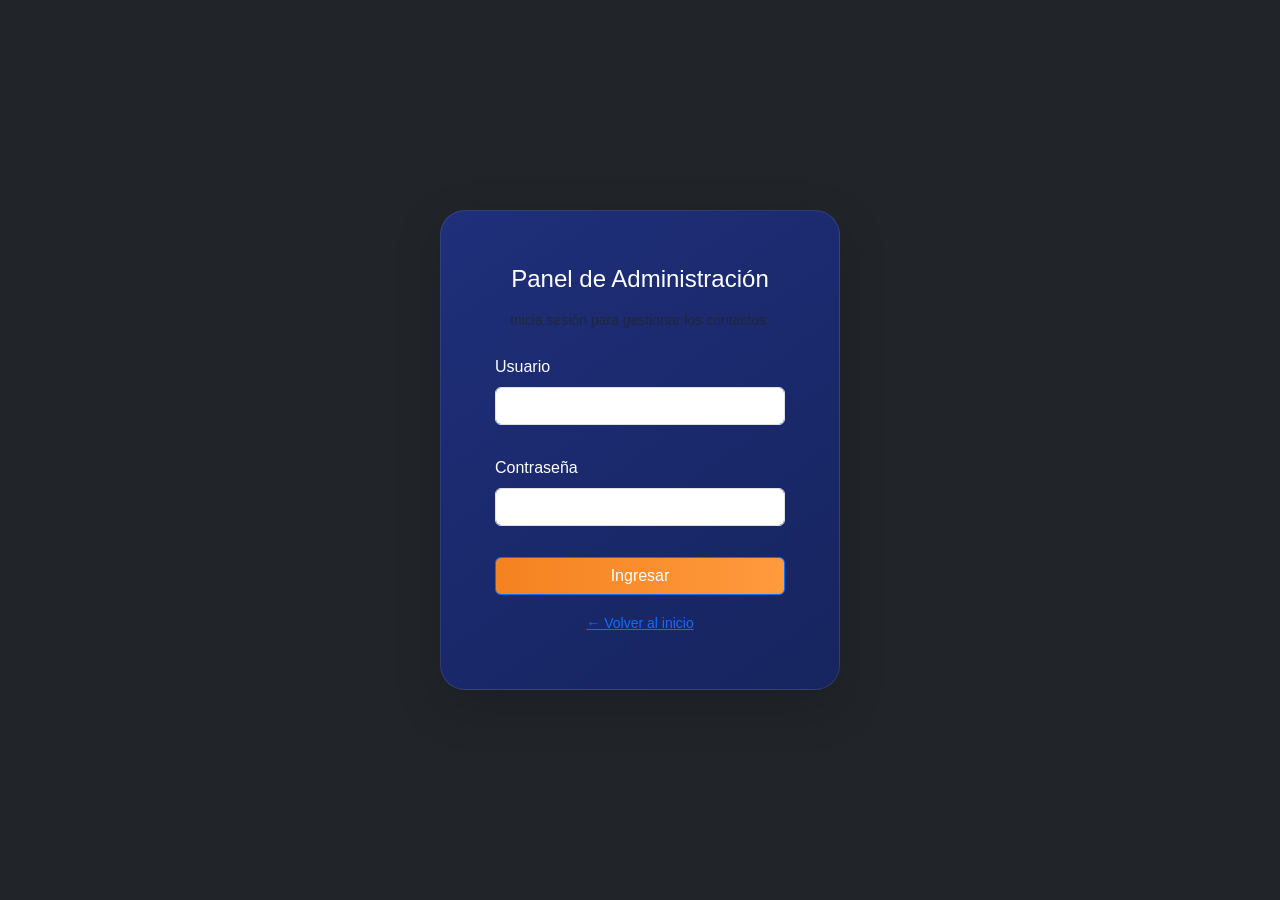
==== login.html @ 68b9d8b0 "merge: resolver conflictos e integrar Bootstrap, CRUD completo y autenticación" ====
<!DOCTYPE html>
<html lang="es">
<head>
    <meta charset="UTF-8">
    <meta name="viewport" content="width=device-width, initial-scale=1.0">
    <title>Iniciar sesión — Mi App Web</title>
    <link href="https://cdn.jsdelivr.net/npm/bootstrap@5.3.3/dist/css/bootstrap.min.css" rel="stylesheet">
    <link rel="stylesheet" href="estilos.css">
</head>
<body class="bg-dark">

    <div class="d-flex justify-content-center align-items-center vh-100">
        <div class="card shadow-lg" style="width: 100%; max-width: 400px;">
            <div class="card-body p-4">
                <h1 class="h4 mb-3 text-center">Panel de Administración</h1>
                <p class="text-muted text-center small mb-4">Inicia sesión para gestionar los contactos.</p>

                <form id="formLogin" novalidate>
                    <div class="mb-3">
                        <label for="usuario" class="form-label">Usuario</label>
                        <input type="text" class="form-control" id="usuario" required>
                    </div>

                    <div class="mb-3">
                        <label for="password" class="form-label">Contraseña</label>
                        <input type="password" class="form-control" id="password" required>
                    </div>

                    <div id="errorLogin" class="alert alert-danger py-2 small" hidden></div>

                    <button type="submit" class="btn btn-primary w-100">Ingresar</button>
                </form>

                <div class="text-center mt-3">
                    <a href="index.html" class="small">← Volver al inicio</a>
                </div>
            </div>
        </div>
    </div>

    <script src="login.js"></script>
</body>
</html>
---- estilos.css ----
*{
    margin:0;
    padding:0;
    box-sizing:border-box;
    font-family: Arial, sans-serif;
}

;body{
    background:linear-gradient(to bottom,#07153a,#020d24);
    color:white;
}

/* HEADER */
header{
    background:#f58220;
    padding:30px;
    text-align:center;
}

header h1{
    font-size:55px;
    color:white;
}

/* MENÚ */
nav{
    background:#041033;
    padding:20px;
    display:flex;
    justify-content:center;
    gap:80px;
}

nav a{
    color:white;
    text-decoration:none;
    font-size:20px;
    transition:0.3s;
}

nav a:hover{
    color:#f58220;
}

/* CONTENIDO */

  main{
    width:90%;
    margin:auto;
    padding:40px 0;
    display:grid;
    grid-template-columns:repeat(auto-fit,minmax(320px,1fr));
    gap:30px;

    align-items:start;
}

/* TARJETAS */
.card{
    background:linear-gradient(145deg,#1f2f7a,#16245f);
    padding:30px;
    border-radius:25px;
    box-shadow:0 10px 25px rgba(0,0,0,0.5);
    transition:0.4s;
    border:1px solid rgba(255,255,255,0.1);
    color:white;
    min-height:250px;
}

.card:hover{
    transform:translateY(-10px);
}


.card h2{
    margin-bottom:15px;
    font-size:35px;
    color:white;
}


/* formulario */
form{
    display:flex;
    flex-direction:column;
    gap:15px;
    max-width:500px;
}

input, textarea {
    background-color: #ffffff; 
    color: #16245f;            
    border: 2px solid transparent;
    transition: border 0.3s ease;
    padding: 10px;             
    border-radius: 6px;
}

input::placeholder, textarea::placeholder {
    color: rgba(7, 45, 91, 0.5); 
}


textarea{
    height:120px;
}

button{
    background:linear-gradient(to right,#f58220,#ff9a3d);
    color:white;
    border:none;
    padding:15px;
    border-radius:12px;
    font-size:18px;
    cursor:pointer;
    transition:0.3s;
    font-weight:bold;
}

button:hover{
    transform:scale(1.05);
}

/* footer */
footer{
    background:#16245f;
    color: #fff;
    text-align:center;
    padding:20px;
    margin-top:90px;
}/* responsive */

@media(max-width:768px){

    header h1{
        font-size:35px;
    }

    nav{
        flex-direction:column;
        gap:20px;
        text-align:center;
    }

    main{
        grid-template-columns:1fr;
    }

    .card{
        width:100%;
    }

}
/* feedback */

.feedback-msg {
    font-size: 14px;
    font-weight: 600;
    text-align: center;
    min-height: 24px;
    margin: 5px 0;
    padding: 8px;
    border-radius: 8px;
    opacity: 0;
    transform: translateY(-5px);
    transition: all 0.3s ease;
}


.error-active {
    opacity: 1;
    transform: translateY(0);
    color: #ff4d4d;
    background: rgba(255, 77, 77, 0.1);
    border: 1px solid rgba(255, 77, 77, 0.2);
}

.success-active {
    opacity: 1;
    transform: translateY(0);
    color: #2ed573;
    background: rgba(46, 213, 115, 0.1);
    border: 1px solid rgba(46, 213, 115, 0.2);
}


.input-error {
    border: 2px solid #ff4d4d !important;
    outline: none;
}

.input-success {
    border: 2px solid #2ed573 !important;
    outline: none;
}


input, textarea {
    transition: border 0.3s ease;
    border: 2px solid transparent;
}
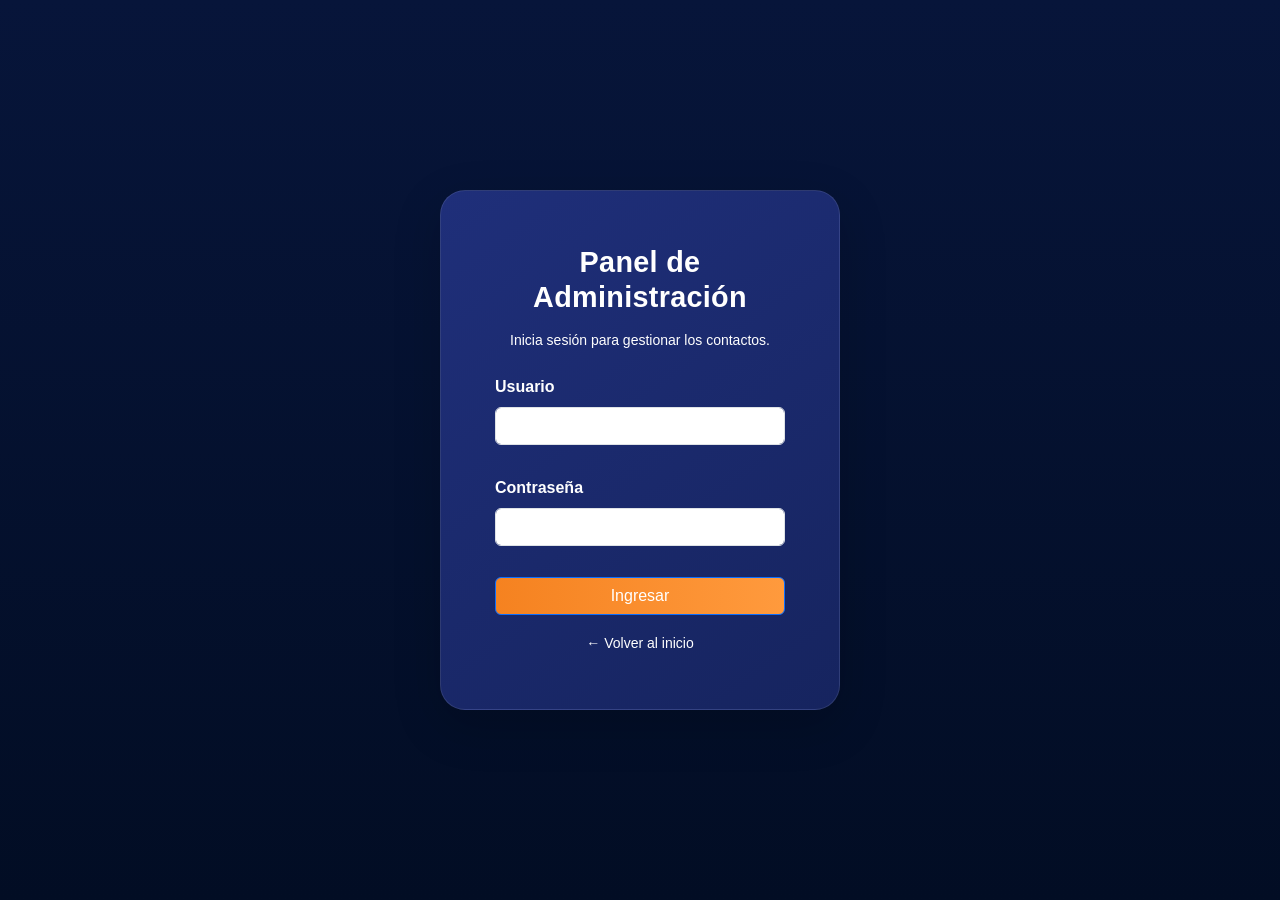
==== commit 8d1d40ea: "style: ajustando diseño y accesibilidad del login" ====
--- a/login.html
+++ b/login.html
@@ -12,17 +12,17 @@
     <div class="d-flex justify-content-center align-items-center vh-100">
         <div class="card shadow-lg" style="width: 100%; max-width: 400px;">
             <div class="card-body p-4">
-                <h1 class="h4 mb-3 text-center">Panel de Administración</h1>
+                <h1 class="h4 mb-3 text-center login-title">Panel de Administración</h1>
                 <p class="text-muted text-center small mb-4">Inicia sesión para gestionar los contactos.</p>
 
                 <form id="formLogin" novalidate>
                     <div class="mb-3">
-                        <label for="usuario" class="form-label">Usuario</label>
+                        <label for="usuario" class="form-label login-label">Usuario</label>
                         <input type="text" class="form-control" id="usuario" required>
                     </div>
 
                     <div class="mb-3">
-                        <label for="password" class="form-label">Contraseña</label>
+                        <label for="password" class="form-label login-label">Contraseña</label>
                         <input type="password" class="form-control" id="password" required>
                     </div>
 
@@ -32,7 +32,7 @@
                 </form>
 
                 <div class="text-center mt-3">
-                    <a href="index.html" class="small">← Volver al inicio</a>
+                    <a href="index.html" class="small login-link">← Volver al inicio</a>
                 </div>
             </div>
         </div>
--- a/estilos.css
+++ b/estilos.css
@@ -5,7 +5,7 @@
     font-family: Arial, sans-serif;
 }
 
-;body{
+body{
     background:linear-gradient(to bottom,#07153a,#020d24);
     color:white;
 }
@@ -198,4 +198,30 @@
 input, textarea {
     transition: border 0.3s ease;
     border: 2px solid transparent;
+}
+
+.text-muted {
+    color: white !important;
+}
+
+.login-link {
+    color: white;
+    text-decoration: none;
+}
+
+.login-link:hover {
+    color: #f58220;
+    text-decoration: underline;
+}
+
+.login-label {
+    font-weight: 600;
+}
+
+.login-title{
+    color: white;
+    font-size: 1.8rem;
+    font-weight: 700;
+    letter-spacing: 0.3px;
+    margin-bottom: 0.5rem;
 }
